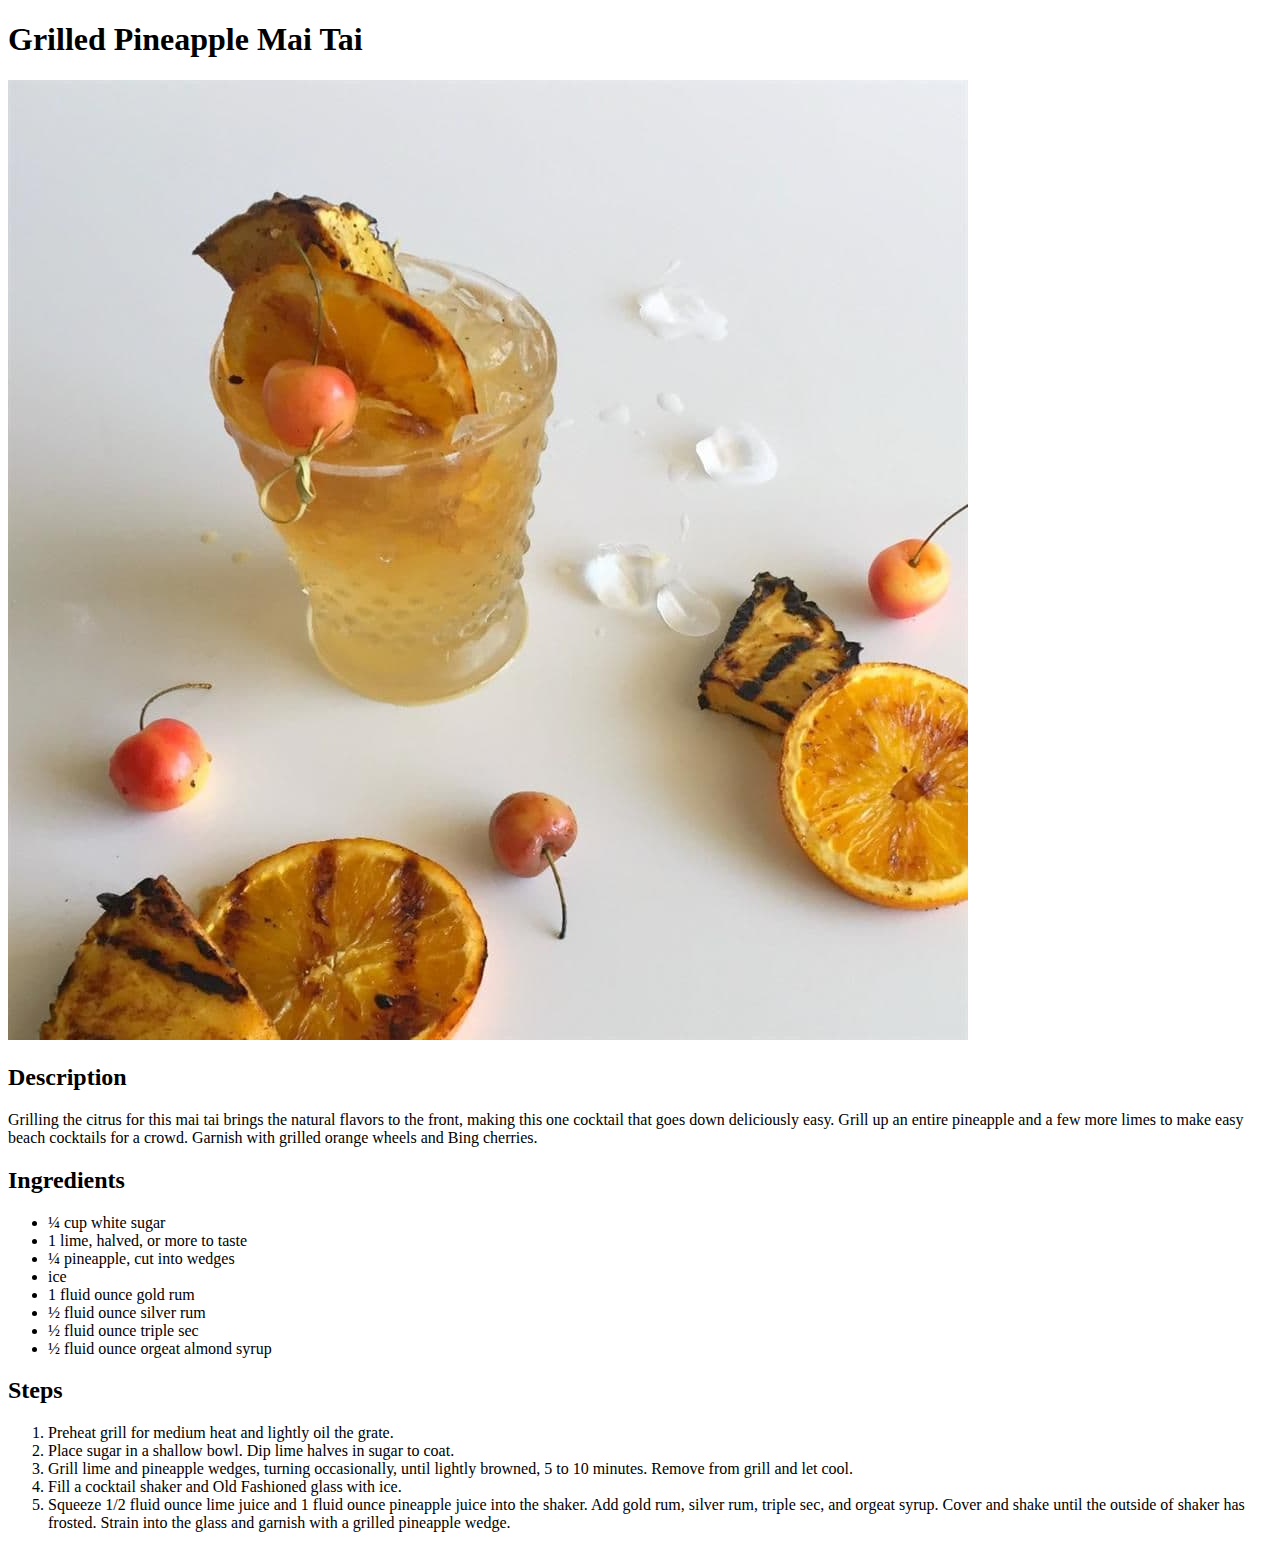
==== recipes/maitai.html @ dd65f444 "Add recipes files" ====
<!DOCTYPE html>
<html lang="en">
    <head>
        <meta charset="UTF-8">
        <title>Grilled Pineapple Mai Tai</title>
    </head>
    <body>
        <h1>Grilled Pineapple Mai Tai</h1>
        <img src="../images/maitai.jpg" alt="A photograph of grilled pineapple Mai Tai">
        
        <h2>Description</h2>
        <p>Grilling the citrus for this mai tai brings the natural flavors to the front, making this one cocktail that goes down deliciously easy. Grill up an entire pineapple and a few more limes to make easy beach cocktails for a crowd. Garnish with grilled orange wheels and Bing cherries.</p>
        
        <h2>Ingredients</h2>
        <ul>
            <li>¼ cup white sugar</li>
            <li>1 lime, halved, or more to taste</li>
            <li>¼ pineapple, cut into wedges</li>
            <li>ice</li>
            <li>1 fluid ounce gold rum</li>
            <li>½ fluid ounce silver rum</li>
            <li>½ fluid ounce triple sec</li>
            <li>½ fluid ounce orgeat almond syrup</li>
        </ul>

        <h2>Steps</h2>
        <ol>
            <li>Preheat grill for medium heat and lightly oil the grate. </li>
            <li>Place sugar in a shallow bowl. Dip lime halves in sugar to coat. </li>
            <li>Grill lime and pineapple wedges, turning occasionally, until lightly browned, 5 to 10 minutes. Remove from grill and let cool. </li>
            <li>Fill a cocktail shaker and Old Fashioned glass with ice. </li>
            <li>Squeeze 1/2 fluid ounce lime juice and 1 fluid ounce pineapple juice into the shaker. Add gold rum, silver rum, triple sec, and orgeat syrup. Cover and shake until the outside of shaker has frosted. Strain into the glass and garnish with a grilled pineapple wedge. </li>
        </ol>
    
    </body>
</html>
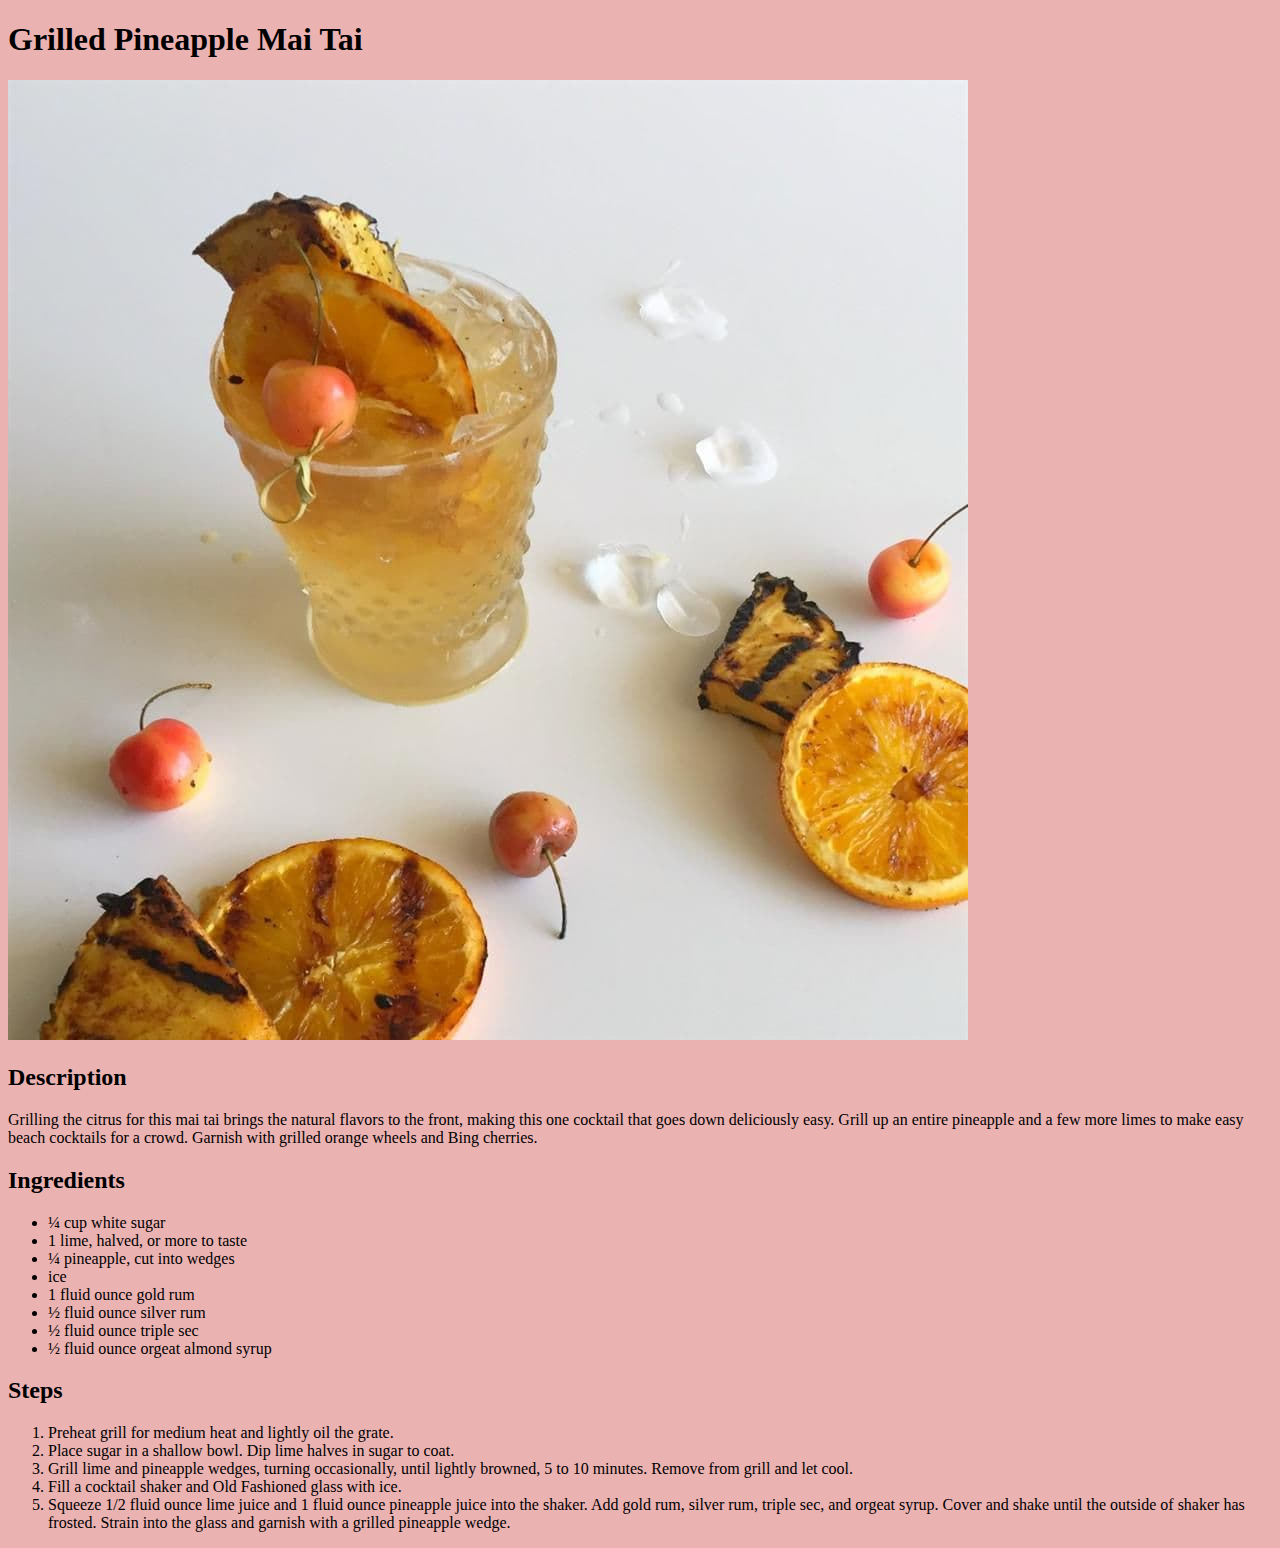
==== commit c7de48bb: "Add style.css and modify html files" ====
--- a/recipes/maitai.html
+++ b/recipes/maitai.html
@@ -3,6 +3,7 @@
     <head>
         <meta charset="UTF-8">
         <title>Grilled Pineapple Mai Tai</title>
+        <link rel="stylesheet" href="../style.css"/>
     </head>
     <body>
         <h1>Grilled Pineapple Mai Tai</h1>
--- a/style.css
+++ b/style.css
@@ -0,0 +1,30 @@
+* {
+    background-color: rgb(235, 178, 178);
+}
+
+#page-title {
+    font-family: Verdana, Geneva, Tahoma, sans-serif;
+    font-weight: 900;
+    font-size: 36px;
+    text-align: center;
+}
+
+#menu {
+    font-family: Arial, Helvetica, sans-serif;
+    font-weight: 300;
+    list-style-type: none;
+    text-align: center;
+    margin: 0;
+    padding: 0;
+}
+
+.menu-item {
+    color: rgb(59, 66, 78);
+    font-size: 20px; 
+}
+
+li.menu-item {
+    display: inline;
+    padding: 10px;
+}
+
